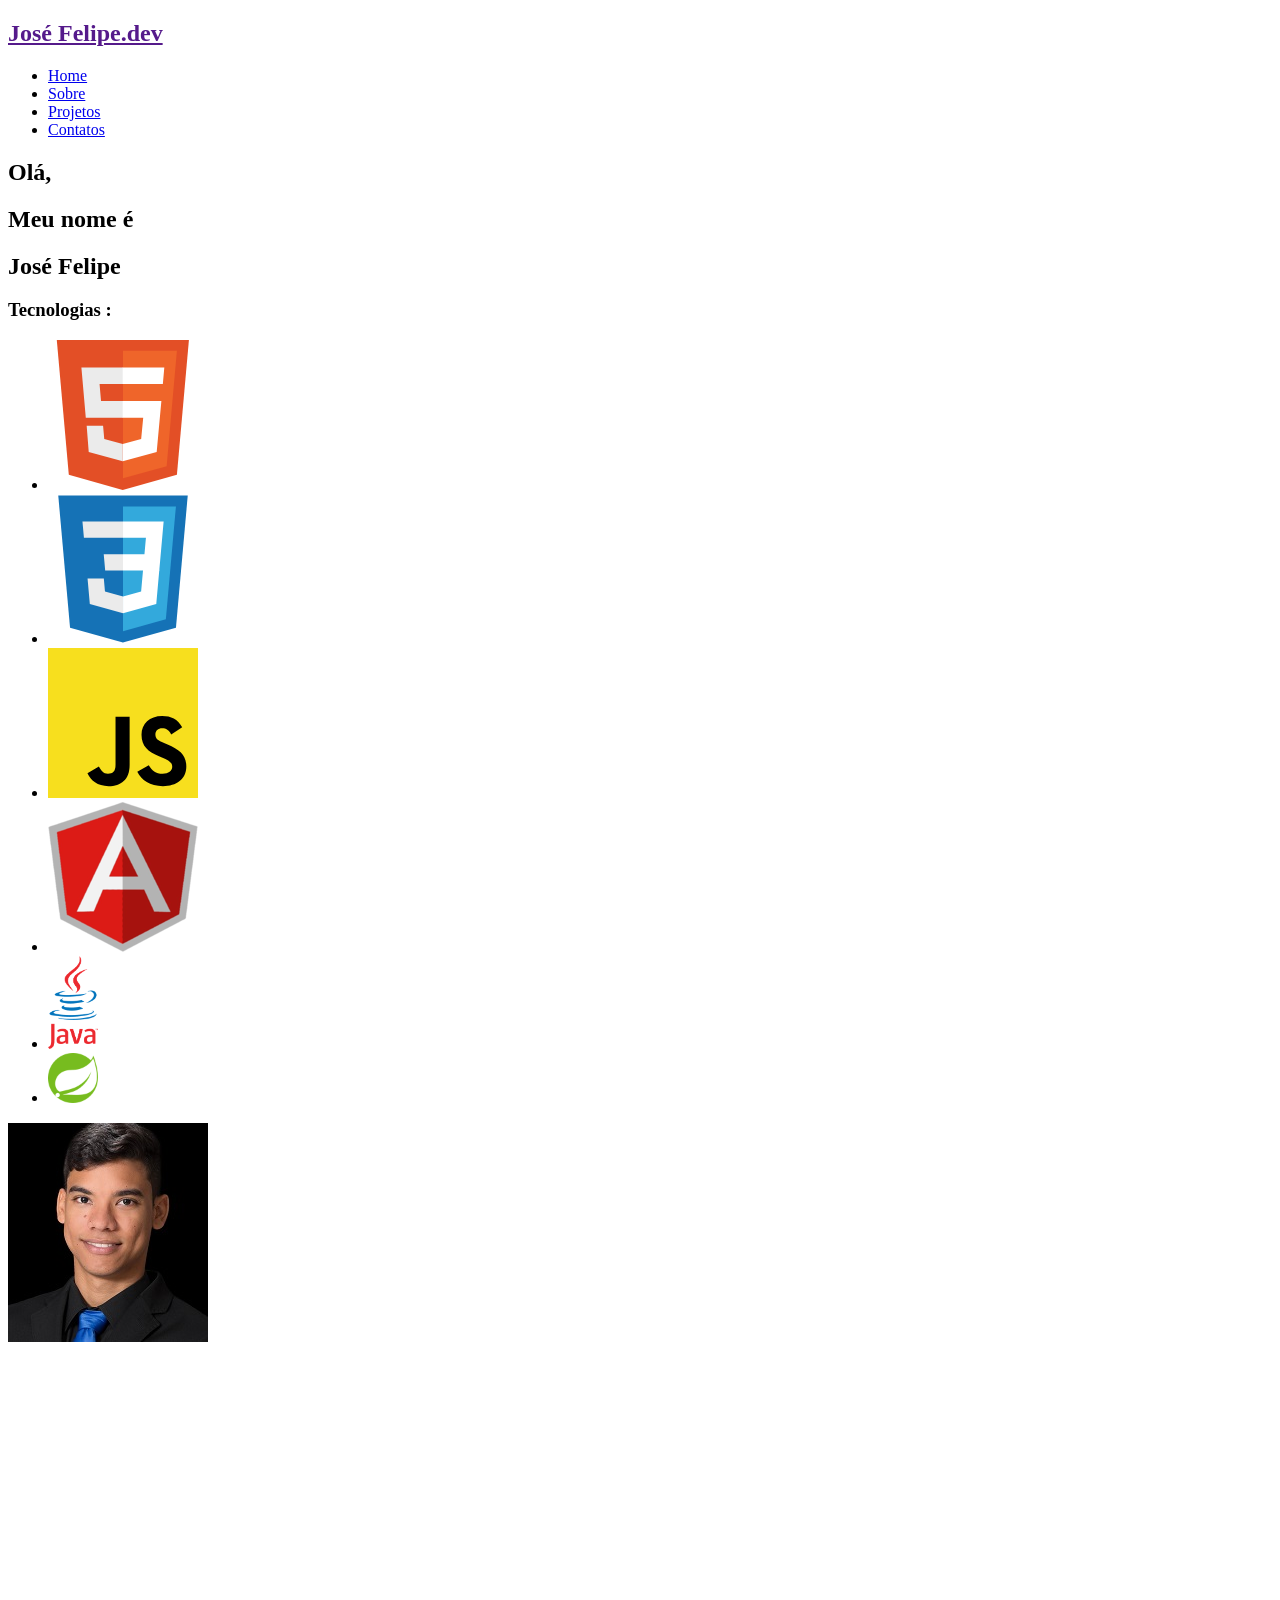
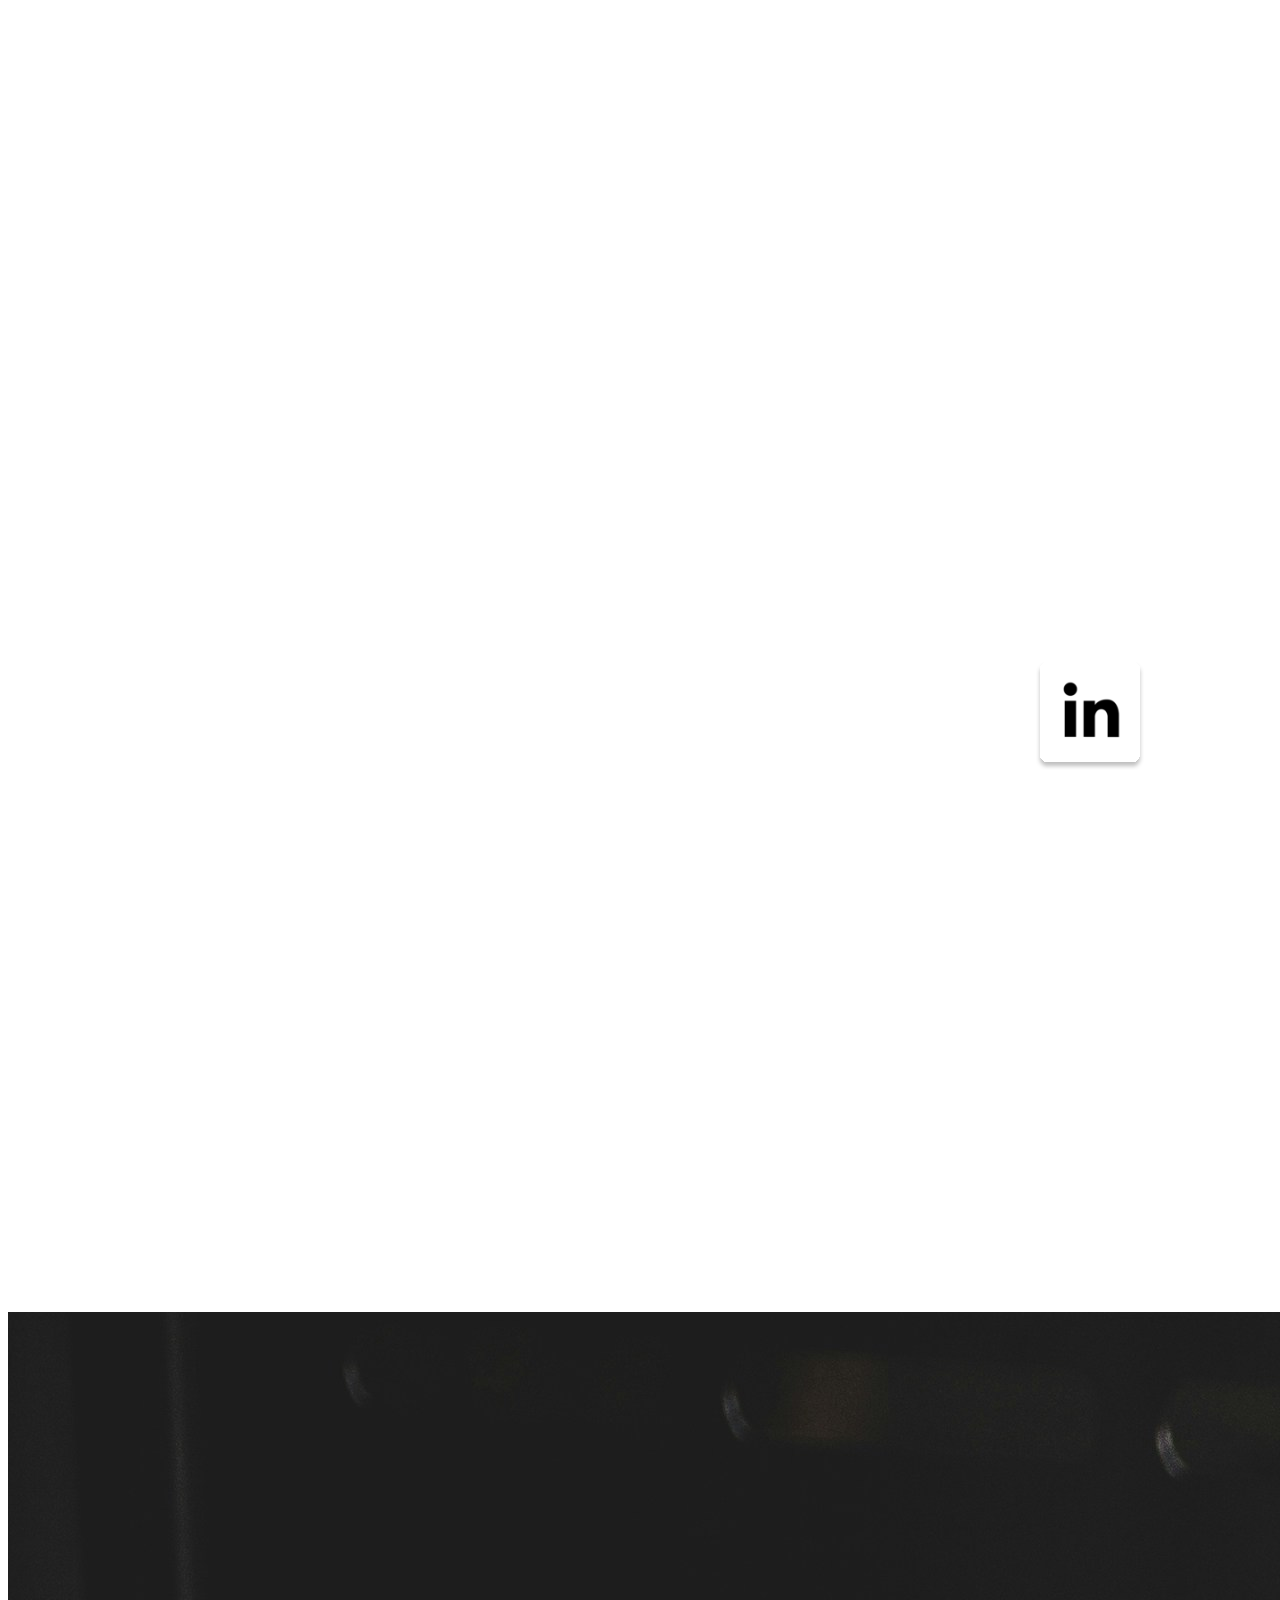
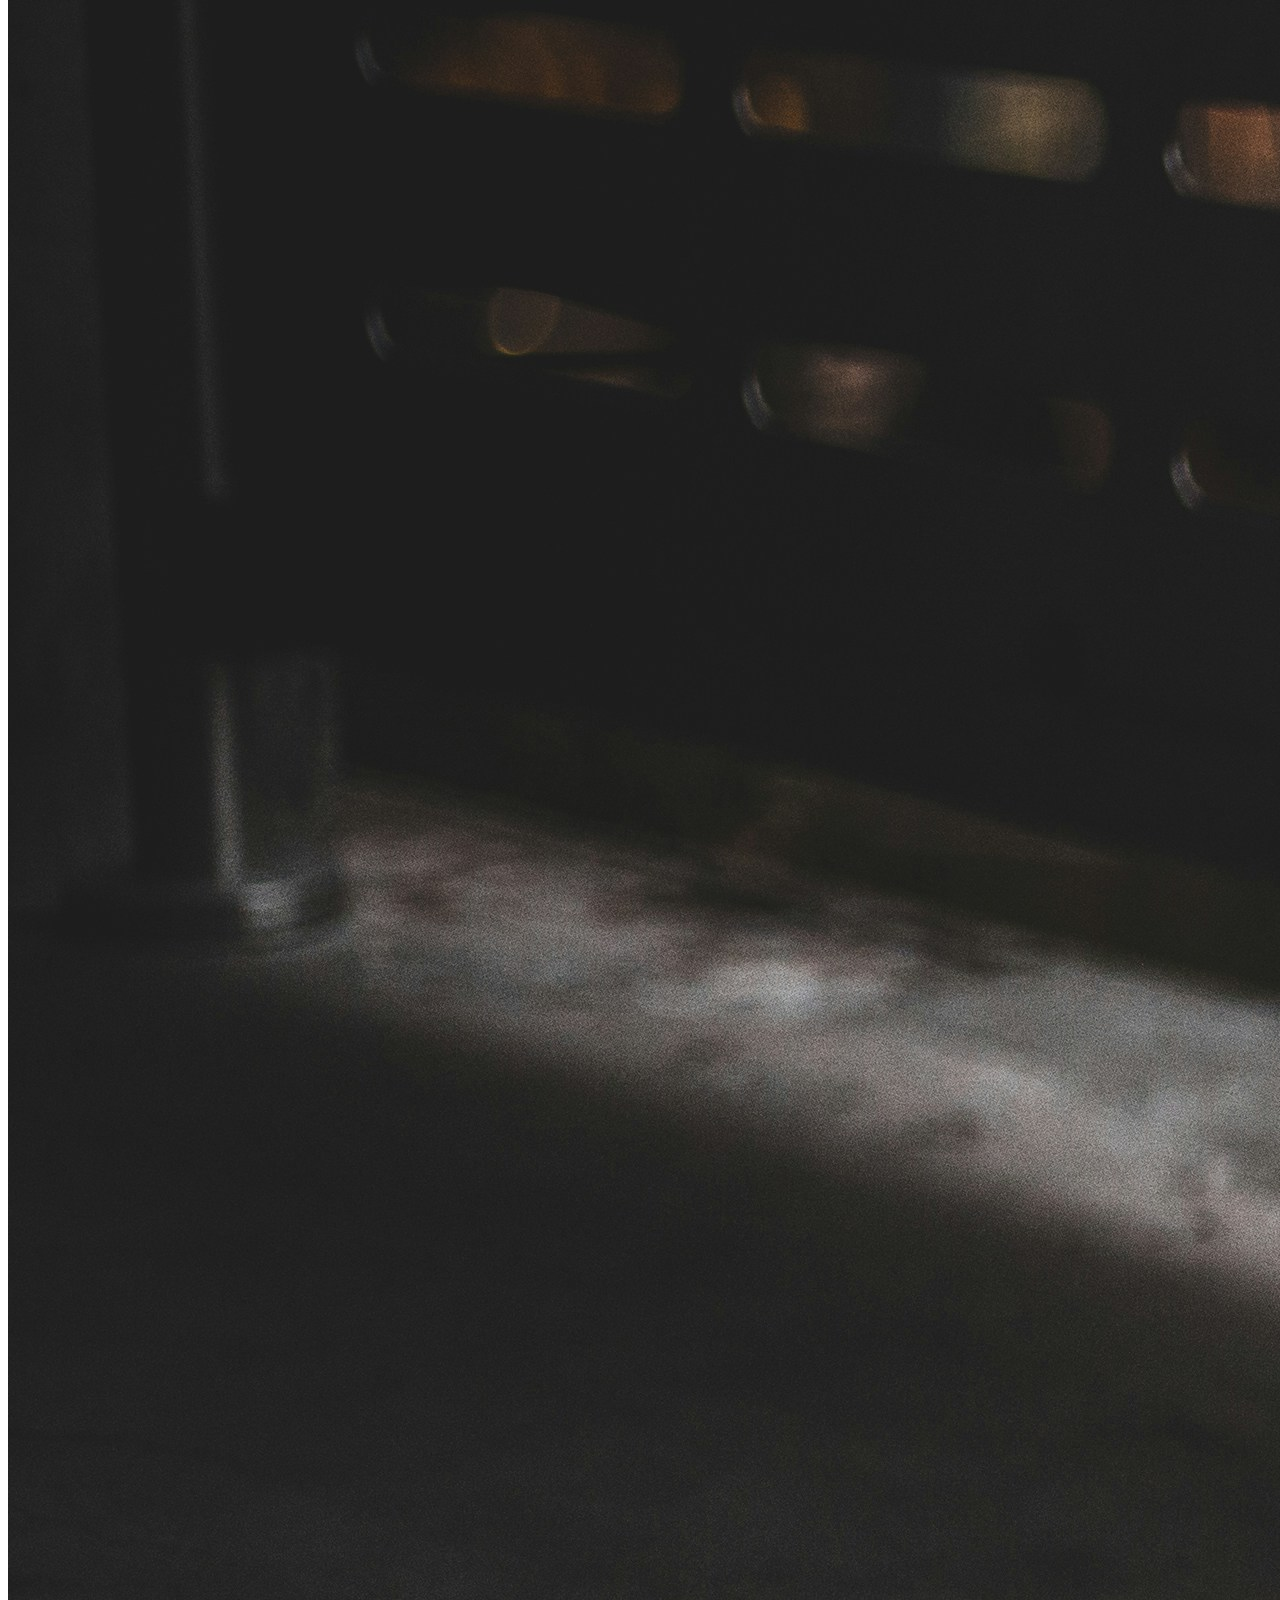
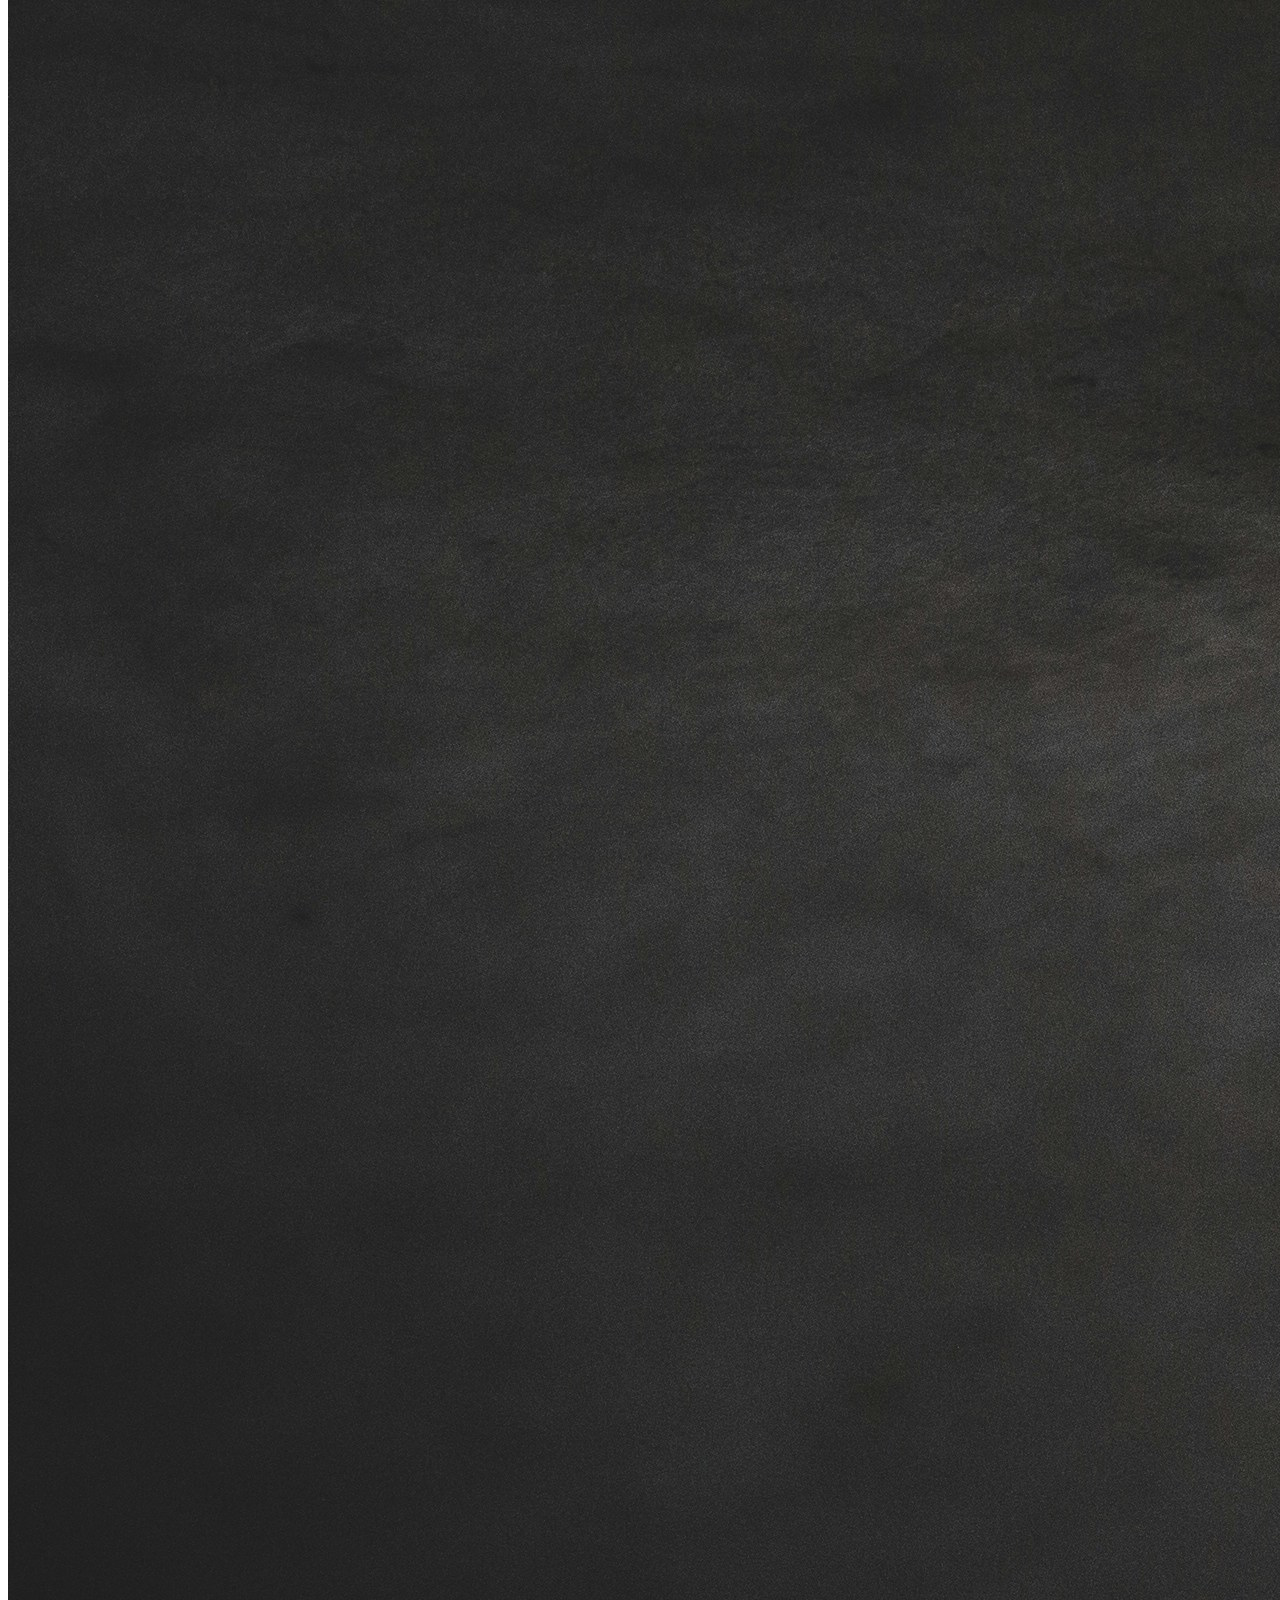
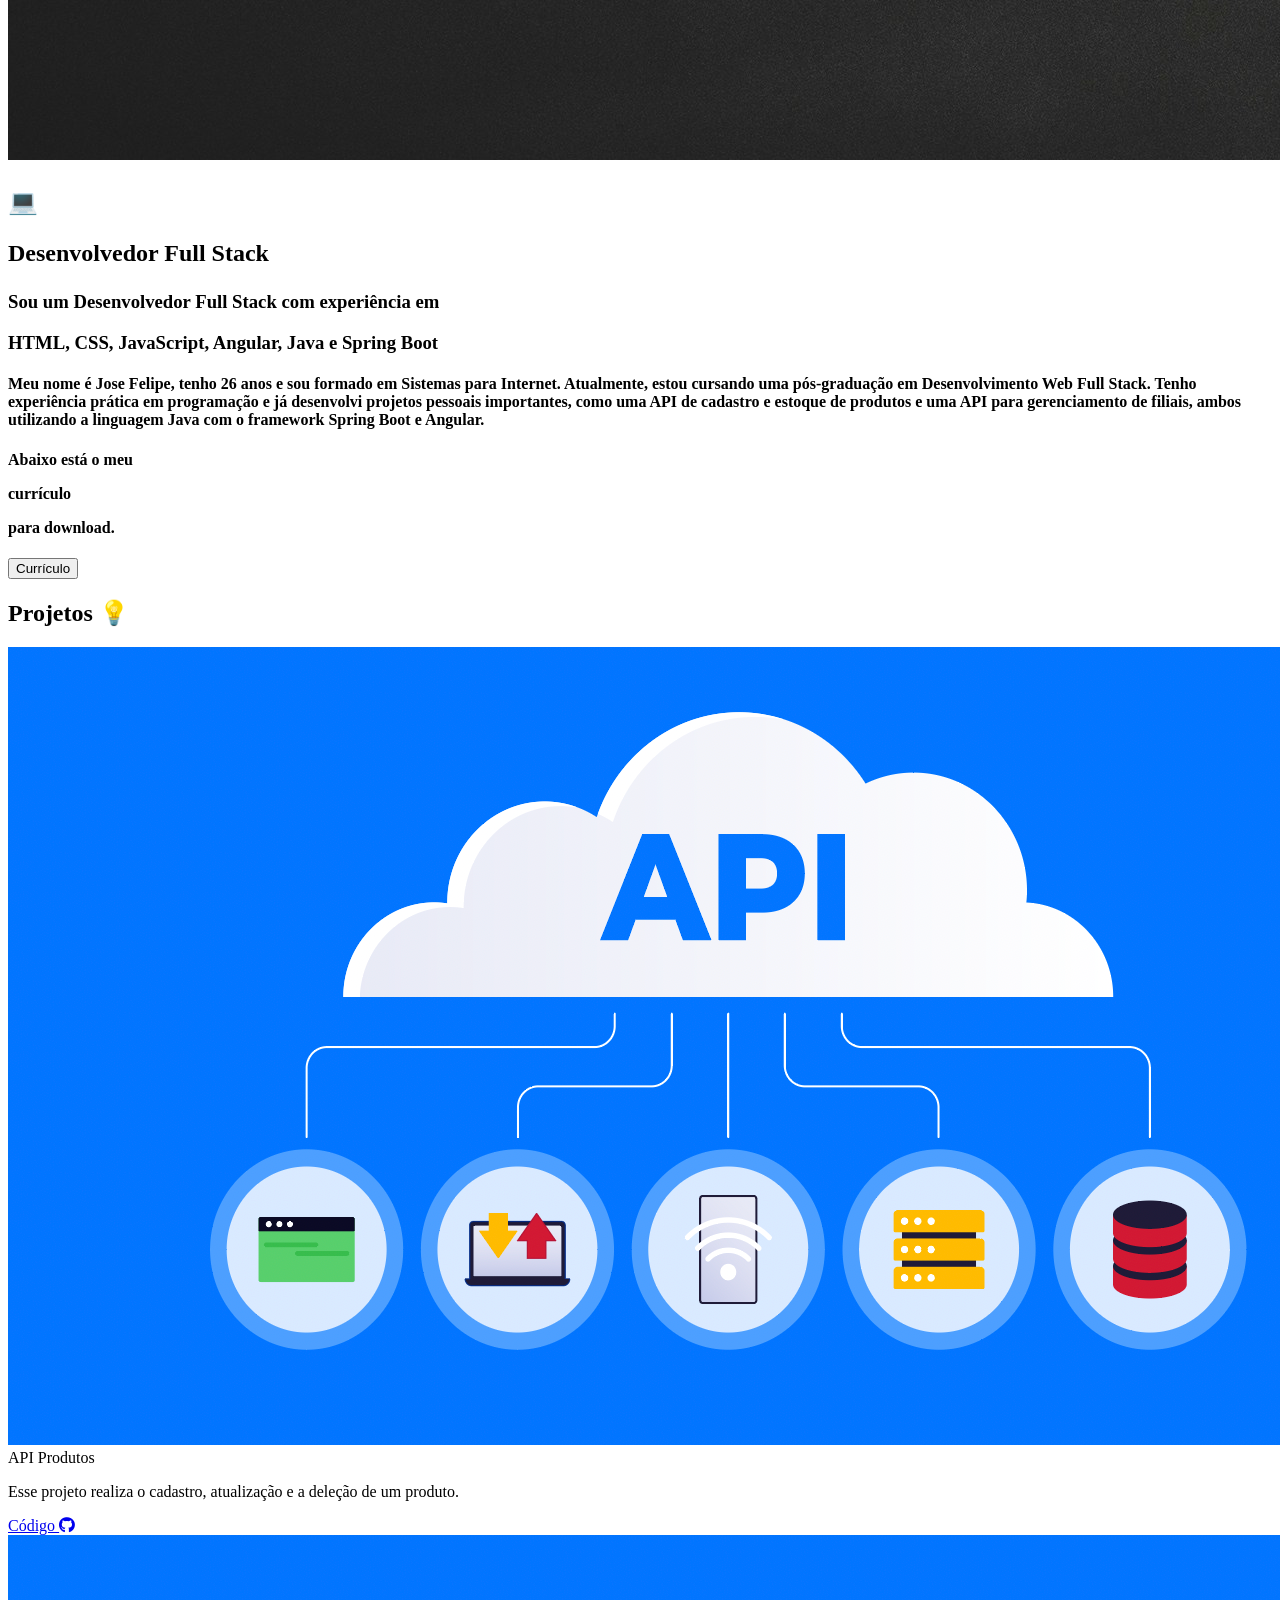
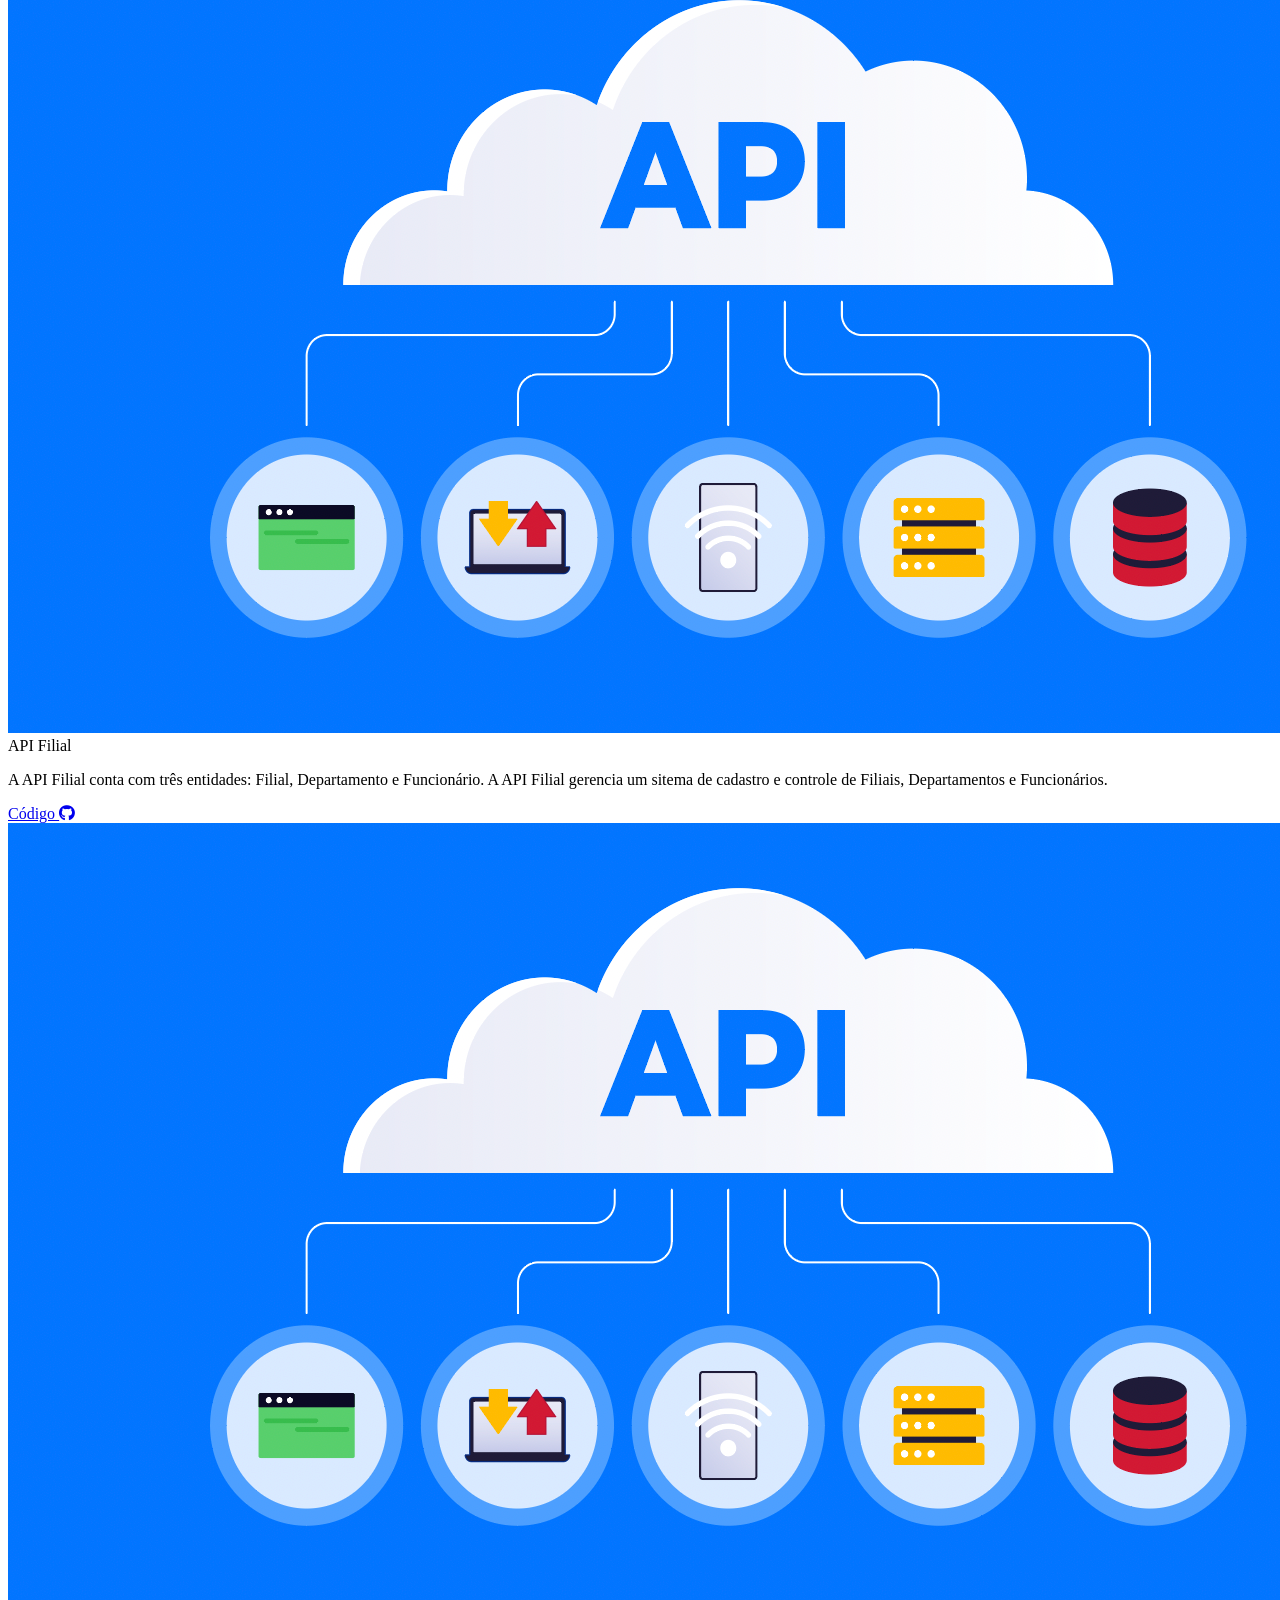
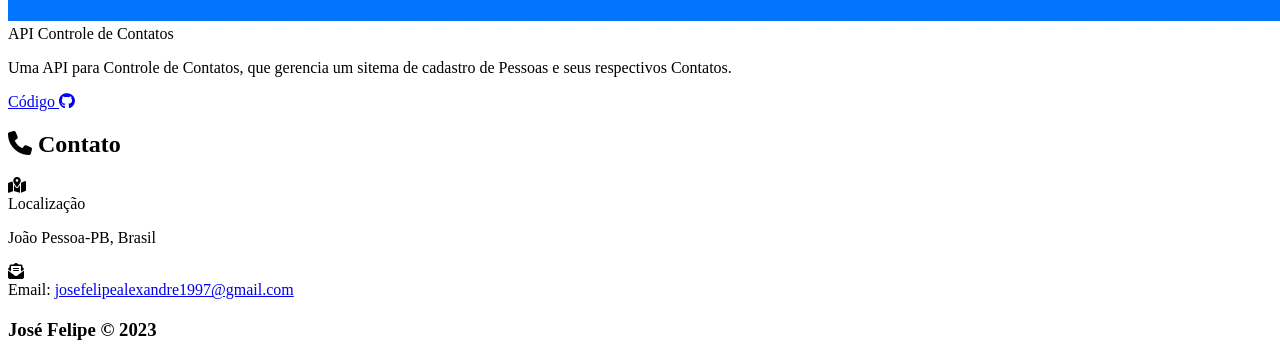
==== index.html @ c16ccaa9 "att" ====
<!DOCTYPE html>
<html lang="pt-BR">
<head>
    <meta charset="UTF-8">
    <meta name="viewport" content="width=device-width, initial-scale=1.0">
    <link rel="stylesheet" href="https://cdnjs.cloudflare.com/ajax/libs/font-awesome/6.5.2/css/all.min.css" integrity="sha512-SnH5WK+bZxgPHs44uWIX+LLJAJ9/2PkPKZ5QiAj6Ta86w+fsb2TkcmfRyVX3pBnMFcV7oQPJkl9QevSCWr3W6A==" crossorigin="anonymous" referrerpolicy="no-referrer" />
    <link rel="stylesheet" href="./assents/styles.css">
    <title>Portifólio - José Felipe</title>
</head>
<body>

    <section id="header">
        <a href="" class="header-title">
            <h1>José Felipe.dev</h1>
        </a>

        <nav class="navbar">
            <ul>
                <li> <a href="#person">Home</a></li>
                <li> <a href="#about">Sobre</a></li>
                <li> <a href="#projects">Projetos</a></li>
                <li> <a href="#contacts">Contatos</a></li>
            </ul>
        </nav>
    </section>

    <section id="person">
        <div class="person-content">
            <div class="person-name">
                <h1>Olá, <span></span></h1>
                <h1>Meu nome é <span></span></h1>
                <h1>José Felipe <span></span></h1>
            </div>

            <div class="stack-content">
                <h3>Tecnologias :</h3>

                <div class="stack">
                    <ul>
                        <li>
                            <div data="HTML">
                                 <img src="./svg/html.svg" alt="" 
                            </div>                           
                        </li>
                        <li>
                            <div  data="CSS">
                              <img src="./svg/css.svg" alt="">  
                            </div>                            
                        </li>
                        <li>
                            <div  data="JS">
                               <img src="./svg/js.svg" alt=""> 
                            </div>                            
                        </li>
                        <li>
                            <div  data="Angular">
                                <img src="./imagem/angular.png" alt="">
                            </div>                            
                        </li>
                        <li>
                            <div  data="">
                                <img src="./imagem/java.png" alt="" width="50" height="auto">
                            </div>                            
                        </li>
                        <li>
                            <div  data="Spring Boot">
                                <img src="./imagem/spring.png" alt="" width="50" height="auto">
                            </div>                            
                        </li>
                    </ul>
                </div>
            </div>
        </div>

        <div class="person-background">
            <div class="wrapper-profile-photo">
                <img class="profile-photo" src="./imagem/EC11_1582 - Copia.jpg" alt="" >
            </div>   
            
            <div class="links">
                <a href="https://github.com/felipealx1" target="_blank"><img src="./svg/logo-github.svg" ></a>
                <a href="https://www.linkedin.com/in/jos%C3%A9-felipe-alexandre-martins-83426a195/" target="_blank"><img src="./svg/logo-linkedin.svg"></a>
                <a href="https://www.instagram.com/felipe_alexandre/" target="_blank"><img src="./svg/logo-insta.svg"></a>
            </div>
        </div>
    </section>
    
    <section id="about">
        <div class="background-about">
            <div class="img-wrapper">
                <img src="./imagem/fundo2.jpg" alt="">
            </div>
        </div>

        <div class="box-about">
            <div class="section-subtitle">
                <h2>
                    <p>💻</p>
                    <p><span>Desenvolvedor</span> Full Stack</p>
                </h2>
            </div>

            <h3>
                Sou um Desenvolvedor Full Stack com experiência em
                <p>HTML, CSS, JavaScript, Angular, Java e Spring Boot</p>
            </h3>

            <h4>
                Meu nome é Jose Felipe, tenho 26 anos e sou formado em Sistemas para Internet. Atualmente, estou cursando uma pós-graduação em Desenvolvimento Web Full Stack. Tenho experiência prática em programação e já desenvolvi projetos pessoais importantes, como uma API de cadastro e estoque de produtos e uma API para gerenciamento de filiais, ambos utilizando a linguagem Java com o framework Spring Boot e Angular.
            </h4>

            <h4>Abaixo está o meu <p>currículo </p>para download.</h4>

            <div class="button-cta">
                <button>Currículo</button>
            </div>
        </div>
    </section>

    <section id="projects">
        <div class="projetos">
            <h2>Projetos 💡</h2>
        </div>

        <div class="wrapper-projects">

            <div class="card-projects">
                <div class="content-project">
                    <div class="img-projeto">
                        <img src="./imagem/APIs.webp" alt="">
                    </div>

                    <span>API Produtos</span>
                    <p>Esse projeto realiza o cadastro, atualização e a deleção de um produto.</p>

                    <div class="cta-project">
                        <a href="https://github.com/felipealx1/Projeto_Final_Minsait_BackEnd_para_oFrontEnd" target="_blank">
                            Código
                            <i class="fa-brands fa-github"></i>
                        </a>
                    </div>

                </div>
            </div>

            <div class="card-projects">
                <div class="content-project">
                    <div class="img-projeto">
                        <img src="./imagem/APIs.webp" alt="">
                    </div>

                    <span>API Filial</span>
                    <p>A API Filial conta com três entidades: Filial, Departamento e Funcionário. A API Filial gerencia um sitema de cadastro e controle de Filiais, Departamentos e Funcionários.</p>

                    <div class="cta-project">
                        <a href="https://github.com/felipealx1/API_Filial" target="_blank">
                            Código
                            <i class="fa-brands fa-github"></i>
                        </a>
                    </div>

                </div>
            </div>

            <div class="card-projects">
                <div class="content-project">
                    <div class="img-projeto">
                        <img src="./imagem/APIs.webp" alt="">
                    </div>

                    <span>API Controle de Contatos</span>
                    <p>Uma API para Controle de Contatos, que gerencia um sitema de cadastro de Pessoas e seus respectivos Contatos.</p>

                    <div class="cta-project">
                        <a href="https://github.com/felipealx1/Projeto_Final_Minsait_Controle_Backend" target="_blank">
                            Código
                            <i class="fa-brands fa-github"></i>
                        </a>
                    </div>

                </div>
            </div>        

            
        </div>
    </section>

    <section id="contacts">
        <div class="contact-icon-content">
            <h2><i class="fa-solid fa-phone"></i> Contato</h2>
        </div>

        <div class="contact-icons-warpper">
            <div class="contact-icons-content">
                <div class="contact-icon">
                    <i class="fa-solid fa-map-location-dot"></i>
                </div>
                <div class="contct-info">
                    <span>Localização</span>
                    <p>João Pessoa-PB, Brasil</p>
                </div>

            </div>

            <div class="contact-icons-content">
                <div class="contact-icon">
                    <i class="fa-solid fa-envelope-open-text"></i>
                </div>
                <div class="contct-info">
                    <span>Email: </span>
                    <a href="https://mail.google.com/mail/u/1/?ogbl#inbox" target="_blank">josefelipealexandre1997@gmail.com</a>
                </div>

            </div>
        </div>

    </section>
    
    <section id="footer">
        <div class="container-footer">
          <h2></h2>
          <h3>José Felipe  © 2023</h3>
        </div>
      </section>
    <script src="scripts.js"></script>
</body>

</html>
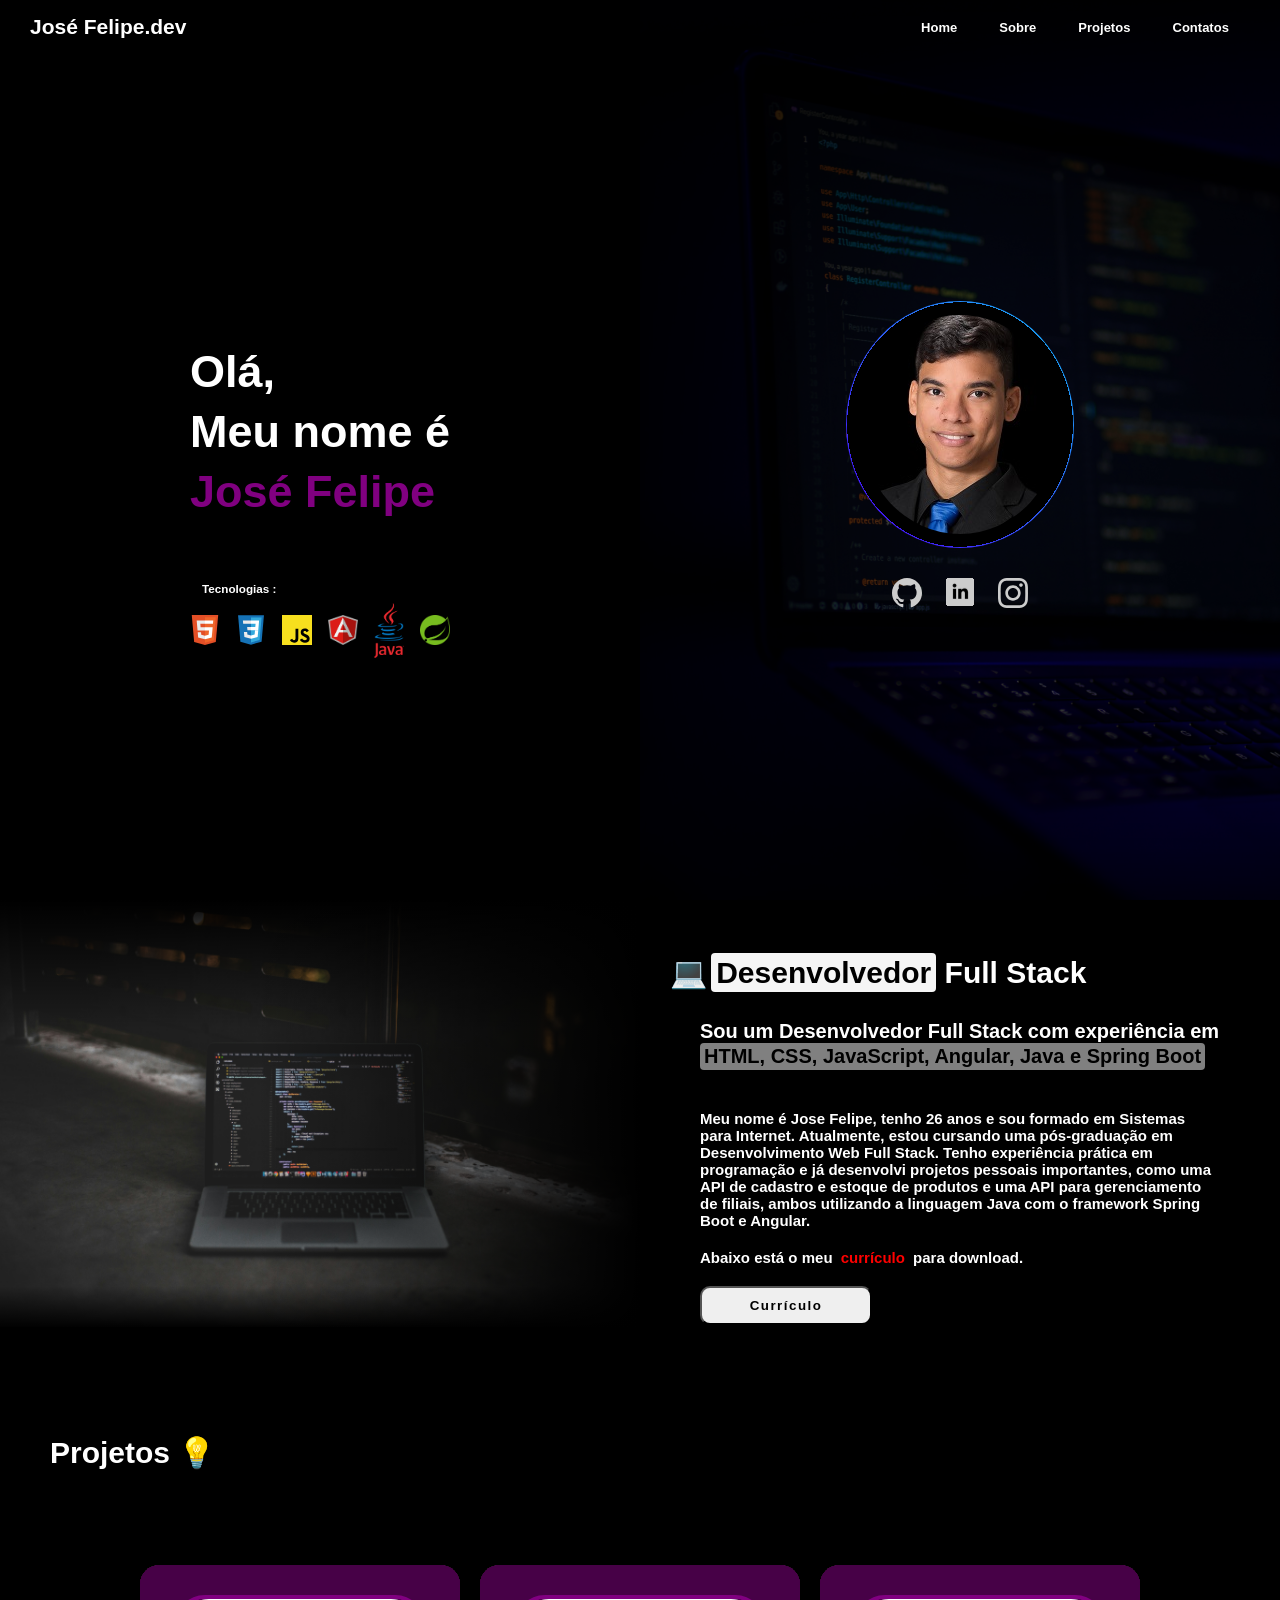
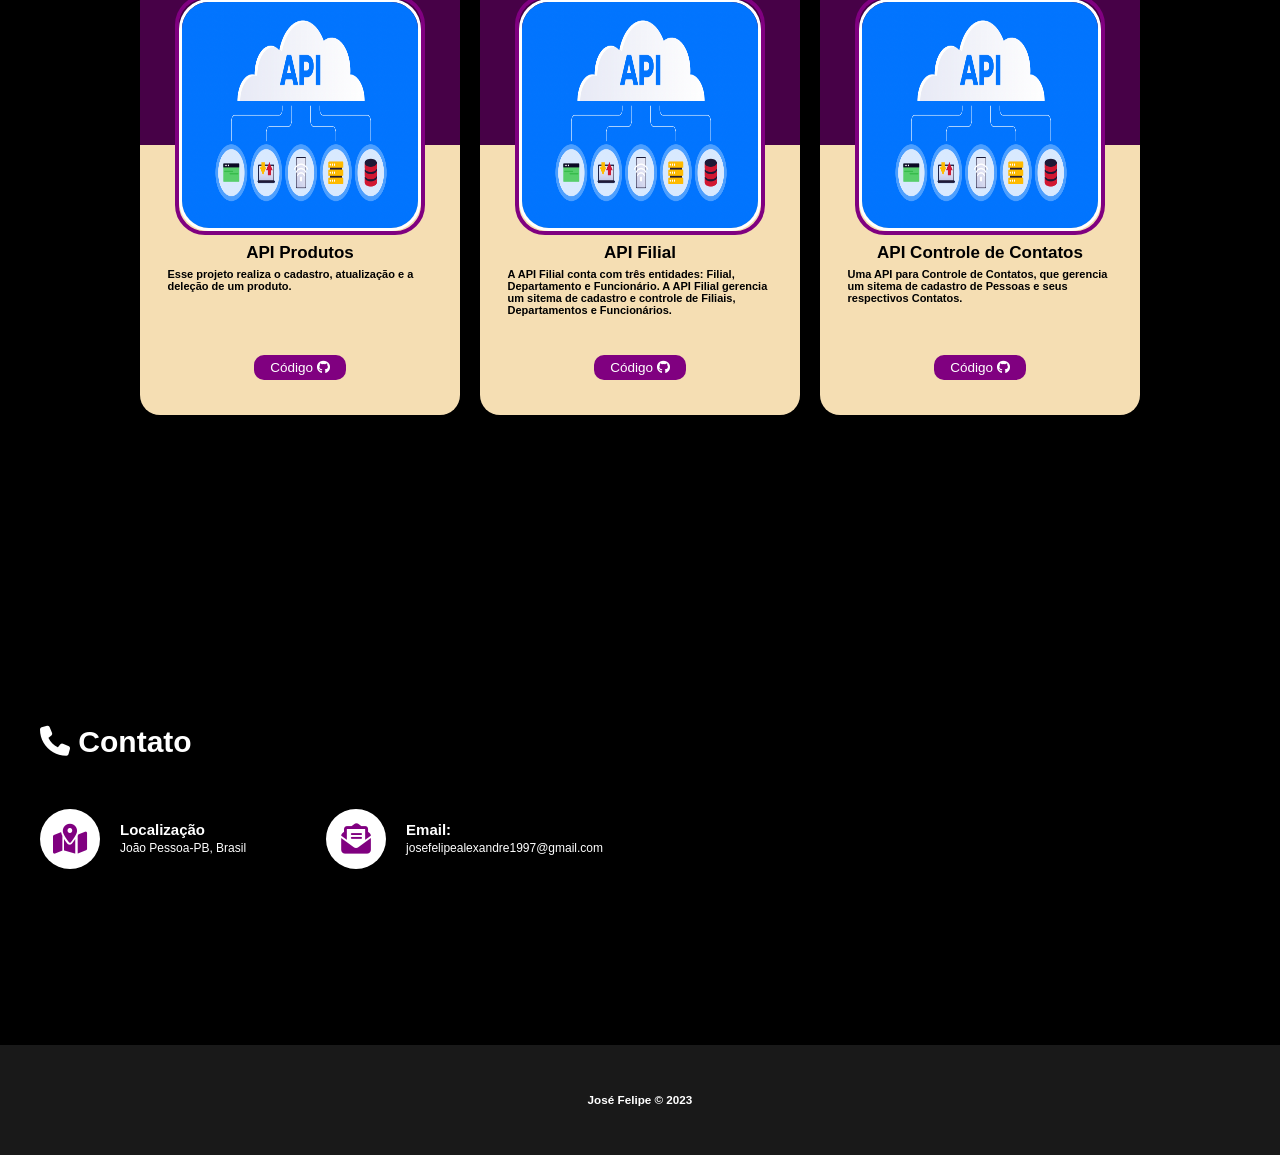
==== commit b78bd9be: "att3" ====
--- a/index.html
+++ b/index.html
@@ -4,7 +4,7 @@
     <meta charset="UTF-8">
     <meta name="viewport" content="width=device-width, initial-scale=1.0">
     <link rel="stylesheet" href="https://cdnjs.cloudflare.com/ajax/libs/font-awesome/6.5.2/css/all.min.css" integrity="sha512-SnH5WK+bZxgPHs44uWIX+LLJAJ9/2PkPKZ5QiAj6Ta86w+fsb2TkcmfRyVX3pBnMFcV7oQPJkl9QevSCWr3W6A==" crossorigin="anonymous" referrerpolicy="no-referrer" />
-    <link rel="stylesheet" href="./assents/styles.css">
+    <link rel="stylesheet" href="styles.css">
     <title>Portifólio - José Felipe</title>
 </head>
 <body>
--- a/styles.css
+++ b/styles.css
@@ -0,0 +1,689 @@
+@import url('https://fonts.googleapis.com/css2?family=Poppins:ital,wght@0,100;0,200;0,300;0,400;0,500;0,600;0,700;0,800;0,900;1,100;1,200;1,300;1,400;1,500;1,600;1,700;1,800;1,900&display=swap');
+
+*{
+    margin: 0px;
+    padding: 0px;
+    box-sizing: border-box;
+}
+:root {
+    --color-white: #fff;
+    --color-pink: #d12f7a;
+    --color-black: black;
+    --color-blue: blue;
+    --color-purple: purple;
+    --color-gray: gray;
+}
+
+html {
+    scroll-behavior: smooth;
+    font-size: 10px;
+}
+
+body {
+    font-family: 'Poppins', sans-serif;
+}
+/* atalho para comentario CTRL + ; */
+
+#header {
+    display: flex;
+    justify-content: space-between;
+    align-items: center;
+
+    width: 100%;
+
+    padding: 15px 30px;
+    position: fixed;
+    z-index: 2;
+}
+
+.header-title {
+    text-decoration: none;
+}
+
+.header-title h1 {
+    color: white;
+    font-size: 2.1rem;
+    transition: opacity 0.3s ease;
+}
+
+.header-title h1:hover {
+    opacity: .8;
+
+}
+
+.navbar {
+    max-width: 350px;
+    width: 100%;
+}
+
+.navbar ul {
+    list-style: none;
+    display: flex;
+    align-items: center;
+    justify-content: space-around;
+}
+
+.navbar ul li a {
+    text-decoration: none;
+    color: white;
+    font-size: 1.3rem;
+    font-weight: 700;
+    transition: opacity 0.3s ease;
+
+}
+
+.navbar ul li a:hover {
+    opacity: .8;
+}
+
+#person {
+    height: 100vh;
+    width: 100%;
+
+    display: flex;
+    align-items: center;
+
+    background: var(--color-black);
+}
+
+.person-content {
+    height: 100%;
+    width: 50%;
+
+    display: flex;
+    justify-content: center;
+    align-items: center;
+
+    flex-direction: column;
+
+    background: var(--color-black);
+}
+
+.person-content div h1 {
+    padding: 0px 4px;
+    color: transparent;
+
+    position: relative;
+    width: fit-content;
+
+    font-size: 4.5rem;
+    line-height: 6rem;
+
+    animation: written_text .5s ease forwards;
+}
+
+.person-content div h1:nth-child(1){
+    animation-delay: 1s;
+}
+.person-content div h1:nth-child(2){
+    animation-delay: 2s;
+}
+.person-content div h1:nth-child(3){
+    animation: written_text_nome .5s ease forwards;
+    animation-delay: 3s;
+}
+
+.person-content div h1 span {
+    position: absolute;
+    top: 0;
+    left: 0;
+    width: 0px;
+    height: 60px ;
+    background: var(--color-gray);
+
+    animation: written_text_box 1s ease;
+    animation-delay: .5s;
+}
+
+.person-content div h1:nth-child(1) span{
+    animation-delay: .5s;
+}
+.person-content div h1:nth-child(2) span{
+    animation-delay: 1.5s;
+}
+.person-content div h1:nth-child(3) span{
+    animation-delay: 2.5s;
+}
+
+.person-name {
+    margin-top: 11rem;
+}
+
+.stack-content {
+    display: flex;
+    /* align-items: center; */
+    justify-content: center;
+
+
+    flex-direction: column;
+    margin-top: 6rem;
+}
+.stack-content h3 {
+    color: var(--color-white);
+    font-size: 1..15rem;
+
+    margin-left: 20px;
+}
+
+.stack ul{
+    display: flex;
+    align-items: center;
+    flex-direction: row;
+}
+
+.stack ul li {
+    display: flex;
+    align-items: center;
+
+    position: relative;
+
+    margin: 5px;
+    padding: 3px;
+    flex-direction: row;
+    
+}
+
+.stack ul li img {
+   width: 30px;
+   height: auto;
+
+   transition: transform .3s ease;
+
+    
+}
+
+.stack ul li div img:hover {
+    transform: scale(1.2);
+    cursor: pointer;   
+
+}
+
+.stack ul li div:hover::after{
+    content: attr(data);
+    position:absolute;
+    top: 40px;
+    left: 4px;
+
+    width: 20px;
+    height: 20px;
+
+    color: var(--color-white);
+
+}
+
+.person-background {
+    height: 100vh;
+    width: 50%;
+    display: flex;
+    justify-content: center;
+    align-items: center;
+    flex-direction: column;
+    position: relative;
+
+    background-image: url(./imagem/fundo3.jpg);
+    background-size: cover;
+    background-position: top center;
+
+    z-index: 0;
+}
+
+.person-background::after{
+    content: "";
+    position: absolute;
+    top: 0;
+    left: 0;
+
+    height: 100%;
+    width: 100%;
+
+    opacity: .9;
+    z-index: -1;
+
+    background: 
+        linear-gradient(270deg, transparent 50%, var(--color-black)),
+        linear-gradient(180deg, transparent 30%, var(--color-black)),
+        linear-gradient(0deg, transparent 0%, var(--color-black));
+
+}
+
+.wrapper-profile-photo {
+    display: flex;
+    justify-content: center;
+    align-items: center;
+
+    padding: 14px;
+    margin: 20px 15px;
+
+    border-radius: 50%;
+    background: 
+        radial-gradient(rgba(0,0,0,0.15) 60%, transparent 0),
+        radial-gradient(#000 70%, transparent 0), 
+        linear-gradient(to top right, #4c00ff 0%, #14bcff 100%)
+
+}
+
+.profile-photo {
+    width: 100%;
+    border-radius: 50%;
+    
+}
+
+.links a img {
+    width: 30px;
+    height: auto;
+
+    margin: 10px;
+    filter: brightness(.8);
+    transition: all .3s ease;
+}
+.links a img:hover {
+    transform: scale(1.3);
+    filter: brightness(2);
+}
+
+#about{
+    height: 100%;
+    width: 100%;
+    background: var(--color-black);
+
+    display: flex;
+    color: var(--color-white);
+}
+
+.background-about{
+    width: 50%;
+    height: 100%;
+    display: flex;
+    justify-content: center;
+    align-items: center;
+}
+
+.img-wrapper{
+    height:100%;
+    width: 100%;
+
+    position: relative;
+}
+
+.img-wrapper::after{
+    content: "";
+    position: absolute;
+    top: 0;
+    left: 0;
+
+    height: 100%;
+    width: 100%;
+
+    background: 
+        linear-gradient(90deg, transparent 40%, var(--color-black)),
+        linear-gradient(180deg, transparent 90%, var(--color-black)),
+        linear-gradient(0deg, transparent 70%, var(--color-black));
+}
+
+.img-wrapper img{
+    height: 100%;
+    width: 100%;
+
+    object-fit: cover;
+}
+
+.box-about {
+    display: flex;
+    justify-content: center;
+    flex-direction: column;
+
+    width: 50%;
+
+    padding: 3rem;
+}
+
+.section-subtitle h2 p {
+    display: inline-block;
+    font-size: 3rem;
+    margin-top: 25px;
+
+}
+
+.section-subtitle h2 p:nth-child(2) span{
+    padding: 3px 5px;
+    border-radius: 4px;
+
+    color: var(--color-black);
+    background: whitesmoke;
+}
+
+.box-about h3 {
+    margin: 3rem;
+    font-size: 2rem;
+}
+
+.box-about h3 p{
+    display: inline-block;
+
+    width: fit-content;
+    padding: 2px 4px;
+    border-radius: 4px;
+
+    color: var(--color-black);
+    background: var(--color-gray);
+}
+
+.box-about h4 {
+    margin: 10px 3rem;
+    font-size: 1.5rem;
+}
+
+.box-about h4 p {
+    display: inline;
+    padding: 2px 4px;
+
+    color: red;
+    font-size: bold;
+    font-weight: 1.50rem;
+}
+
+.button-cta {
+    display: flex;
+
+    max-width: 190px;
+    margin: 1rem 3rem;
+}
+
+.button-cta button {
+    display: inline-block;
+    width: 100%;
+    max-width: 172px;
+
+    padding: 10px;
+    margin-bottom: 2rem;
+
+    font-family: 'Poppins', sans-serif;
+    font-weight: 700;
+    letter-spacing: .15rem;
+
+    border-radius: 10px;
+    cursor: pointer;
+}
+
+.button-cta button:hover {
+    transform: scale(1.1);
+    cursor: pointer;
+    transition: all .3s ease;
+}
+
+#projects {
+    height: 100vh;
+    width: 100%;
+    background: black;
+
+    display: flex;
+    flex-direction: column;
+    
+}
+
+.projetos h2 {
+    margin: 4rem;
+    padding: 1rem;
+
+    font-size: 3rem;
+    color: white;
+    
+    
+    
+}
+
+.wrapper-projects {
+    display: flex;
+    align-items: center;
+    justify-content: center;
+    flex-direction: row;
+
+    margin-top: 2rem;
+    
+    height: 500px;
+   
+    
+}
+
+.card-projects {
+    width: 320px;
+    height: 450px;
+
+    padding: 30px 20px 20px;
+    margin: 0px 10px;
+
+    background: wheat;
+
+    display: flex;
+    align-items: center;
+    flex-direction: column;
+    border-radius: 20px;
+    position: relative;
+    
+
+}
+
+.card-projects ::after {
+    content: "";
+    position: absolute;
+    top: 0;
+    left: 0;
+
+    height: 40%;
+    width: 100%;
+
+    background: rgb(71, 1, 71);
+    border-radius: 20px 20px 0px 0px;
+    z-index: -1;
+}
+
+.content-project {
+    height: 100%;
+    width: 100%;
+
+    display: flex;
+    flex-direction: column;
+    align-items: center;
+
+    z-index: 0;
+}
+.img-projeto{
+    height: 240px;
+    width: 250px;
+
+    border-radius: 30px;
+
+    overflow: hidden;
+
+    border: 4px solid var(--color-purple);
+
+    position: relative;
+
+    z-index: 1;
+
+    margin: 0 auto;
+}
+
+.img-projeto img {
+    height: 100%;
+    width: 100%;
+    border-radius: 30px;
+    border: 3px solid var(--color-white);
+    z-index: 1;
+    position: absolute;
+    top: 0;
+    left: 0;
+
+    transition: transform .3s ease-out;
+    cursor: pointer;    
+}
+
+.img-projeto img:hover {
+    transform: scale(1.1);
+}
+
+.content-project span {
+    color: black;
+    font-weight: bold;
+    font-size: 1.7rem;
+
+    margin: .75rem auto .5rem auto;
+}
+
+.content-project p {
+    color: black;
+    font-weight: bold;
+    font-size: 1.1rem;
+    margin: 0rem .75rem;
+}
+
+.cta-project {
+    width: 200px;
+    margin: auto auto 15px auto;
+    display: flex;
+    align-items: center;
+    justify-content: center;
+
+}
+.cta-project a {
+    padding: 5px 16px;
+    font-size: 1.35rem;
+    color: var(--color-white);
+    background: var(--color-purple);
+
+    border-radius: 10px;
+    text-decoration: none;
+    transition: opacity .3s ease;
+}
+
+.cta-project a:hover {
+    opacity: .7;
+}
+
+#contacts {
+    display: flex;
+    flex-direction: column;
+
+    height: 40vh;
+    width: 100%;
+
+    background: black;
+    color: white;
+}
+
+.contact-icon-content h2 {
+    margin: 3rem;
+    padding: 1rem;
+
+    font-size: 3rem;
+    color: white;
+}
+
+.contact-icons-warpper {
+    display: flex;
+    align-items: center;
+    flex-direction: row;
+}
+
+.contact-icons-content {
+    display: flex;
+    flex-direction: row;
+    align-items: center;
+
+    margin: 0rem 3rem;
+    padding: 1rem;
+}
+
+.contact-icon {
+    height: 40px;
+    width: 40px;
+
+    display: flex;
+    justify-content: center;
+    align-items: center;
+
+    margin-right: 2rem;
+
+    background: white;
+    padding: 3rem;
+    border-radius: 50%;
+}
+
+.contact-icon i {
+    font-size: 3rem;
+    color: purple;
+
+}
+
+.contct-info span {
+    font-size: 1.5rem;
+    font-weight: bold;
+}
+
+.contct-info p {
+    margin: .3rem 0rem;
+    font-size: 1.2rem;
+}
+
+.contct-info a{
+    display: block;
+    margin: .25rem 0rem;
+    text-decoration: none;
+    color: white;
+    font-size: 1.2rem;
+}
+
+.contct-info a:hover {
+    color: blue;
+    transition: color .3s ease;
+}
+
+#footer {
+    height: auto;
+    width: 100%;
+  
+    padding: calc(3vw + 1rem) 0vw;
+  
+    display: flex;
+    justify-content: center;
+    align-items: center;
+  
+    margin-top: auto;
+  
+    background: #191919;
+  }
+  
+  .container-footer {
+    display: flex;
+    justify-content: center;
+    align-items: center;
+  
+    flex-direction: column;
+  
+    color: var(--color-white);
+  
+  }
+
+@keyframes written_text {
+    100%{
+        color: var(--color-white);
+    }
+}
+
+@keyframes written_text_nome {
+    100%{
+        color: var(--color-purple);
+    }
+}
+
+@keyframes written_text_box {
+    50%{
+        width: 100%;
+        left: 0;
+    }
+
+    100%{
+        width: 0;
+        left: 100%;
+    }
+}
